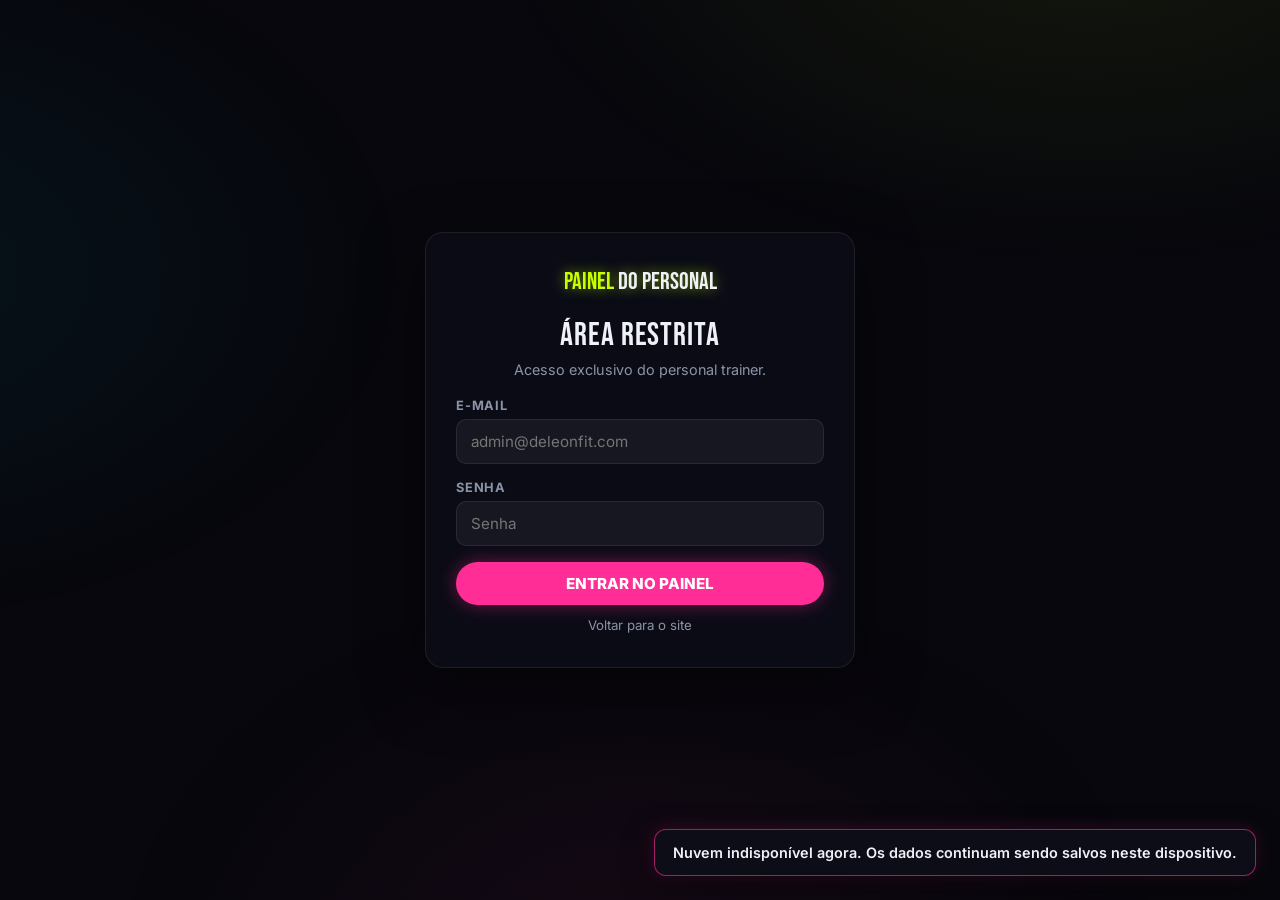
==== admin.html @ 44168862 "Imports Deleon Fit - App do Personal Trainer (PWA)" ====
﻿<!DOCTYPE html>
<html lang="pt-BR">
<head>
  <meta charset="UTF-8">
  <meta name="viewport" content="width=device-width, initial-scale=1.0">
  <meta name="theme-color" content="#07070d">
  <title>Painel do Personal | Admin</title>
  <link rel="icon" type="image/png" href="assets/logo.png">
  <link rel="manifest" href="manifest.json">
  <link rel="stylesheet" href="css/styles.css">
</head>
<body>

  <main class="auth-wrap" id="gate">
    <div class="auth-card">
      <a class="brand" href="./">
        <img class="logo-img" src="assets/logo.png" alt="">
        <span class="logo-text">PAINEL <span>DO PERSONAL</span></span>
      </a>
      <h1>ÁREA RESTRITA</h1>
      <p class="hint-top">Acesso exclusivo do personal trainer.</p>
      <div id="gate-erro" class="msg-error"></div>
      <form id="form-admin">
        <div class="field">
          <label for="admin-email">E-mail</label>
          <input type="email" id="admin-email" placeholder="admin@deleonfit.com" required>
        </div>
        <div class="field">
          <label for="admin-senha">Senha</label>
          <input type="password" id="admin-senha" placeholder="Senha" required>
        </div>
        <button type="submit" class="btn btn-pink" style="width:100%;">ENTRAR NO PAINEL</button>
      </form>
      <a class="link-mini" href="./">Voltar para o site</a>
    </div>
  </main>

  <div id="painel" style="display:none;">
    <header class="topbar">
      <a class="brand" href="#">
        <img class="logo-img" src="assets/logo.png" alt="">
        <span class="logo-text">PAINEL <span>DO PERSONAL</span></span>
      </a>
      <nav>
        <button class="btn btn-outline btn-sm btn-install" type="button">⤓ BAIXAR APP</button>
        <button class="btn btn-outline btn-sm" id="btn-sair-admin">SAIR</button>
      </nav>
    </header>

    <main class="page">
      <div class="page-head">
        <h1>GERENCIAR <em>ALUNOS</em></h1>
      </div>

      <div class="stats-row" id="resumo-stats"></div>

      <div class="admin-tabs">
        <button data-tab="alunos" class="active">ALUNOS</button>
        <button data-tab="treinos">PUBLICAR TREINOS</button>
        <button data-tab="config">CONFIGURAÇÕES</button>
      </div>

      <section id="tab-alunos">
        <div class="table-wrap">
          <table class="tb">
            <thead>
              <tr>
                <th>Aluno</th><th>Status</th><th>Dias/sem.</th><th>Plano</th>
                <th>Treinos no mês</th><th>Sequência</th><th>Ações</th>
              </tr>
            </thead>
            <tbody id="tbody-alunos"></tbody>
          </table>
        </div>

        <div class="panel-grid" style="margin-top:20px;">
          <div class="card" id="card-form-aluno">
            <h3 style="margin-bottom:14px;" id="titulo-form-aluno">NOVO ALUNO</h3>
            <input type="hidden" id="edit-id">
            <div class="row-2">
              <div class="field">
                <label>Nome completo</label>
                <input type="text" id="al-nome" placeholder="Nome do aluno">
              </div>
              <div class="field">
                <label>E-mail (login)</label>
                <input type="email" id="al-email" placeholder="aluno@email.com">
              </div>
            </div>
            <div class="row-2">
              <div class="field">
                <label>Senha inicial</label>
                <input type="text" id="al-senha" placeholder="Ex.: 123456">
              </div>
              <div class="field">
                <label>Treinos por semana (meta)</label>
                <select id="al-dias">
                  <option value="2">2 dias</option>
                  <option value="3" selected>3 dias</option>
                  <option value="4">4 dias</option>
                  <option value="5">5 dias</option>
                  <option value="6">6 dias</option>
                </select>
              </div>
            </div>
            <div style="display:flex;gap:10px;flex-wrap:wrap;">
              <button class="btn btn-neon btn-sm" id="btn-salvar-aluno">SALVAR ALUNO</button>
              <button class="btn btn-outline btn-sm" id="btn-limpar-form" style="display:none;">CANCELAR EDIÇÃO</button>
            </div>
          </div>
          <div class="card pink" style="border-color:rgba(255,45,149,.35);">
            <h3 style="margin-bottom:10px;">ATENÇÃO</h3>
            <p style="color:var(--muted);font-size:.92rem;line-height:1.7;">
              Alunos com status <b style="color:#ffd54d;">PENDENTE</b> já podem entrar no app, mas veem
              "treino em preparação" até você publicar o plano na aba PUBLICAR TREINOS.
              Use <b>BLOQUEAR</b> para suspender o acesso de quem parou de pagar.
            </p>
          </div>
        </div>
      </section>

      <section id="tab-treinos" style="display:none;">
        <div class="card" style="margin-bottom:18px;">
          <div class="row-2" style="align-items:end;">
            <div class="field" style="margin-bottom:0;">
              <label>Aluno selecionado</label>
              <select id="sel-aluno-plano"></select>
            </div>
            <div class="field" style="margin-bottom:0;">
              <label>Copiar plano de outro aluno</label>
              <select id="sel-copiar"><option value="">— selecionar —</option></select>
            </div>
          </div>
        </div>

        <div class="card glow-neon" style="margin-bottom:18px;">
          <div class="row-2">
            <div class="field">
              <label>Título do plano</label>
              <input type="text" id="pl-titulo" placeholder="Ex.: Hipertrofia - Setembro">
            </div>
            <div class="field">
              <label>Objetivo</label>
              <input type="text" id="pl-objetivo" placeholder="Ex.: Ganho de massa muscular">
            </div>
          </div>
        </div>

        <div id="editor-semanas"></div>

        <div style="display:flex;gap:12px;margin-top:6px;flex-wrap:wrap;">
          <button class="btn btn-neon" id="btn-salvar-plano">PUBLICAR PLANO</button>
          <button class="btn btn-pink" id="btn-limpar-plano">LIMPAR PLANO DESTE ALUNO</button>
        </div>
      </section>

      <section id="tab-config" style="display:none;">
        <div class="panel-grid">
          <div class="card cyan" style="border-color:rgba(0,229,255,.3);">
            <h3 style="margin-bottom:14px;">CONFIGURAÇÕES GERAIS</h3>
            <div class="field">
              <label>Número do WhatsApp (com DDI/DDE, só números)</label>
              <input type="text" id="cfg-whats" placeholder="5555997135782">
            </div>
            <div class="field">
              <label>Mensagens motivacionais (uma por linha)</label>
              <textarea id="cfg-frases" rows="6"></textarea>
            </div>
            <button class="btn btn-cyan btn-sm" id="btn-salvar-config">SALVAR CONFIGURAÇÕES</button>
          </div>
          <div class="card">
            <h3 style="margin-bottom:14px;">ACESSO ADMIN</h3>
            <div class="field">
              <label>E-mail atual</label>
              <input type="email" id="cfg-admin-email">
            </div>
            <div class="field">
              <label>Senha atual (para confirmar)</label>
              <input type="password" id="cfg-admin-atual" placeholder="Senha atual">
            </div>
            <div class="field">
              <label>Nova senha (deixe vazio para manter)</label>
              <input type="password" id="cfg-admin-nova" placeholder="Nova senha">
            </div>
            <button class="btn btn-neon btn-sm" id="btn-salvar-admin">ATUALIZAR ACESSO</button>
            <hr style="border:none;border-top:1px dashed var(--line);margin:22px 0;">
            <h3 style="margin-bottom:10px;color:var(--pink);">ZONA DE RISCO</h3>
            <p style="color:var(--muted);font-size:.88rem;margin-bottom:12px;">Restaura alunos, treinos e check-ins de demonstração.</p>
            <button class="btn btn-outline btn-sm" id="btn-reset" style="border-color:var(--pink);color:var(--pink);">RESTAURAR DADOS DEMO</button>
          </div>
        </div>
      </section>
    </main>
  </div>

  <div class="modal-overlay" id="modal-progresso" style="display:none;">
    <div class="modal-box">
      <div class="modal-head">
        <h3 id="mp-nome">PROGRESSO DO ALUNO</h3>
        <button type="button" class="car-btn" id="mp-fechar" aria-label="Fechar">×</button>
      </div>
      <div class="stats-row mp-stats">
        <div class="stat-card neon"><div><div class="label">Sequência atual</div><div class="value"><span id="mp-streak">0</span> <small>dias</small></div></div></div>
        <div class="stat-card cyan"><div><div class="label">Recorde</div><div class="value"><span id="mp-recorde">0</span> <small>dias</small></div></div></div>
        <div class="stat-card pink"><div><div class="label">Total acumulado</div><div class="value"><span id="mp-total">0</span> <small>treinos</small></div></div></div>
      </div>
      <div class="card" style="margin-top:14px;">
        <h3 style="margin-bottom:14px;">TREINOS POR SEMANA (últimas 4)</h3>
        <div id="mp-bars"></div>
      </div>
      <p style="color:var(--muted);font-size:.85rem;margin-top:12px;" id="mp-extra"></p>
      <div id="mp-medidas" style="margin-top:6px;"></div>
    </div>
  </div>

  <script src="js/pwa.js"></script>
  <script src="js/store.js"></script>
  <script src="js/supabase-config.js"></script>
  <script src="js/cloud.js"></script>
  <script src="js/admin.js"></script>
</body>
</html>
---- css/styles.css ----
@import url('https://fonts.googleapis.com/css2?family=Bebas+Neue&family=Inter:wght@400;600;800&display=swap');

:root {
  --bg: #07070d;
  --panel: rgba(13, 13, 23, 0.92);
  --panel-solid: #0d0d17;
  --line: rgba(255, 255, 255, 0.08);
  --text: #eef2f7;
  --muted: #8b93a7;
  --neon: #c8ff00;
  --cyan: #00e5ff;
  --pink: #ff2d95;
  --wa: #25d366;
  --radius: 14px;
}

* { margin: 0; padding: 0; box-sizing: border-box; }

html { scroll-behavior: smooth; }

body {
  font-family: 'Inter', system-ui, sans-serif;
  background: var(--bg);
  color: var(--text);
  min-height: 100vh;
  position: relative;
}

body::before {
  content: '';
  display: none;
}

body::after {
  content: '';
  position: fixed;
  inset: 0;
  z-index: -1;
  background:
    radial-gradient(1000px 600px at 85% -10%, rgba(200, 255, 0, 0.07), transparent 60%),
    radial-gradient(900px 600px at -10% 30%, rgba(0, 229, 255, 0.06), transparent 60%),
    radial-gradient(900px 700px at 50% 110%, rgba(255, 45, 149, 0.06), transparent 60%);
}

h1, h2, h3, .display {
  font-family: 'Bebas Neue', Impact, sans-serif;
  letter-spacing: 0.03em;
  font-weight: 400;
}

a { color: inherit; }

img.logo-img {
  height: 44px;
  max-width: 180px;
  object-fit: contain;
  display: none;
}
img.logo-img.has { display: block; }
img.logo-img.has + .logo-text { display: none; }

.logo-text {
  font-family: 'Bebas Neue', Impact, sans-serif;
  font-size: 1.5rem;
  color: var(--neon);
  text-shadow: 0 0 14px rgba(200, 255, 0, 0.55);
  white-space: nowrap;
}
.logo-text span { color: var(--text); }

.topbar {
  position: sticky;
  top: 0;
  z-index: 50;
  display: flex;
  align-items: center;
  gap: 20px;
  padding: 12px clamp(16px, 4vw, 48px);
  background: rgba(7, 7, 13, 0.85);
  backdrop-filter: blur(12px);
  border-bottom: 1px solid var(--line);
}
.brand { display: flex; align-items: center; gap: 10px; text-decoration: none; }
.topbar nav { display: flex; gap: 18px; margin-left: auto; align-items: center; }
.topbar nav a.nav-link {
  text-decoration: none;
  color: var(--muted);
  font-weight: 600;
  font-size: 0.92rem;
  transition: color 0.2s;
}
.topbar nav a.nav-link:hover { color: var(--neon); }

.container { max-width: 1120px; margin: 0 auto; padding: 0 clamp(16px, 4vw, 32px); }

.btn {
  display: inline-flex;
  align-items: center;
  justify-content: center;
  gap: 8px;
  border: none;
  cursor: pointer;
  font-family: 'Inter', sans-serif;
  font-weight: 800;
  font-size: 0.95rem;
  padding: 12px 22px;
  border-radius: 999px;
  text-decoration: none;
  transition: transform 0.15s, box-shadow 0.2s, background 0.2s;
}
.btn:active { transform: scale(0.97); }
.btn-neon {
  background: var(--neon);
  color: #101300;
  box-shadow: 0 0 18px rgba(200, 255, 0, 0.45);
}
.btn-neon:hover { box-shadow: 0 0 30px rgba(200, 255, 0, 0.75); }
.btn-cyan {
  background: var(--cyan);
  color: #001418;
  box-shadow: 0 0 18px rgba(0, 229, 255, 0.4);
}
.btn-pink {
  background: var(--pink);
  color: #fff;
  box-shadow: 0 0 18px rgba(255, 45, 149, 0.4);
}
.btn-wa {
  background: var(--wa);
  color: #05270f;
  box-shadow: 0 0 18px rgba(37, 211, 102, 0.45);
}
.btn-wa:hover { box-shadow: 0 0 30px rgba(37, 211, 102, 0.7); }
.btn-outline {
  background: transparent;
  color: var(--text);
  border: 1px solid rgba(255, 255, 255, 0.25);
}
.btn-outline:hover { border-color: var(--neon); color: var(--neon); }
.btn-sm { padding: 8px 14px; font-size: 0.82rem; }
.btn-lg { padding: 16px 30px; font-size: 1.05rem; }
.btn[disabled] { opacity: 0.5; cursor: not-allowed; }

.hero-cover {
  position: relative;
  min-height: min(72vh, 620px);
  display: flex;
  align-items: center;
  justify-content: center;
  overflow: hidden;
  border-bottom: 1px solid rgba(200, 255, 0, 0.18);
}
.hero-cover::before {
  content: none;
}
.hero-cover::after {
  content: '';
  position: absolute;
  inset: 0;
  z-index: 1;
  background:
    linear-gradient(180deg, rgba(7, 7, 13, 0.6) 0%, rgba(7, 7, 13, 0.3) 45%, #07070d 97%),
    radial-gradient(120% 90% at 70% 20%, transparent 30%, rgba(7, 7, 13, 0.55) 100%);
}
.hero-cover > * { position: relative; z-index: 2; }

.hero {
  padding: clamp(40px, 7vw, 80px) 0;
  text-align: center;
}
.hero .tag {
  display: inline-block;
  font-size: 0.78rem;
  font-weight: 800;
  letter-spacing: 0.22em;
  color: var(--cyan);
  border: 1px solid rgba(0, 229, 255, 0.4);
  padding: 6px 14px;
  border-radius: 999px;
  margin-bottom: 18px;
  text-transform: uppercase;
}
.hero h1 {
  font-size: clamp(3rem, 9vw, 6.2rem);
  line-height: 0.95;
  text-transform: uppercase;
}
.hero h1 .hl {
  color: var(--neon);
  text-shadow: 0 0 24px rgba(200, 255, 0, 0.55);
}
.hero h1 .hl2 {
  color: var(--pink);
  text-shadow: 0 0 24px rgba(255, 45, 149, 0.55);
}
.hero p.sub {
  max-width: 640px;
  margin: 18px auto 30px;
  color: var(--muted);
  font-size: 1.05rem;
  line-height: 1.6;
}
.hero .cta-row { display: flex; gap: 14px; justify-content: center; flex-wrap: wrap; }
.hero-stats {
  display: flex;
  gap: clamp(16px, 5vw, 56px);
  justify-content: center;
  margin-top: 48px;
  flex-wrap: wrap;
}
.hero-stats .stat b {
  display: block;
  font-family: 'Bebas Neue', sans-serif;
  font-size: 2.2rem;
  color: var(--neon);
  text-shadow: 0 0 14px rgba(200, 255, 0, 0.4);
}
.hero-stats .stat span { color: var(--muted); font-size: 0.85rem; }

section.block { padding: clamp(40px, 7vw, 80px) 0; }
.section-head { text-align: center; margin-bottom: 40px; }
.section-head h2 { font-size: clamp(2rem, 5vw, 3rem); text-transform: uppercase; }
.section-head h2 em { font-style: normal; color: var(--neon); }
.section-head p { color: var(--muted); margin-top: 8px; }

.grid { display: grid; gap: 18px; }
.grid-3 { grid-template-columns: repeat(auto-fit, minmax(250px, 1fr)); }
.grid-4 { grid-template-columns: repeat(auto-fit, minmax(210px, 1fr)); }
.grid-2 { grid-template-columns: repeat(auto-fit, minmax(320px, 1fr)); }

.card {
  background: var(--panel);
  border: 1px solid var(--line);
  border-radius: var(--radius);
  padding: 24px;
  backdrop-filter: blur(8px);
}
.card.glow-neon { border-color: rgba(200, 255, 0, 0.35); box-shadow: 0 0 24px rgba(200, 255, 0, 0.08); }
.card h3 { font-size: 1.5rem; margin-bottom: 8px; }
.card .icon {
  width: 46px;
  height: 46px;
  border-radius: 12px;
  display: flex;
  align-items: center;
  justify-content: center;
  font-size: 1.3rem;
  margin-bottom: 14px;
  background: rgba(200, 255, 0, 0.1);
  border: 1px solid rgba(200, 255, 0, 0.3);
}
.card.cyan .icon { background: rgba(0, 229, 255, 0.08); border-color: rgba(0, 229, 255, 0.3); }
.card.pink .icon { background: rgba(255, 45, 149, 0.08); border-color: rgba(255, 45, 149, 0.3); }
.card p { color: var(--muted); font-size: 0.94rem; line-height: 1.6; }

.steps { counter-reset: step; }
.step { position: relative; padding-left: 64px; margin-bottom: 26px; }
.step::before {
  counter-increment: step;
  content: '0' counter(step);
  position: absolute;
  left: 0;
  top: -4px;
  font-family: 'Bebas Neue', sans-serif;
  font-size: 2.6rem;
  color: var(--neon);
  text-shadow: 0 0 16px rgba(200, 255, 0, 0.4);
}
.step h3 { font-size: 1.3rem; margin-bottom: 4px; }
.step p { color: var(--muted); font-size: 0.94rem; line-height: 1.55; }

.quote {
  background: var(--panel);
  border: 1px solid var(--line);
  border-radius: var(--radius);
  padding: 24px;
  font-size: 0.95rem;
  line-height: 1.65;
  color: #cfd6e4;
}
.quote .who { margin-top: 14px; font-weight: 800; color: var(--neon); font-size: 0.88rem; }

.price-card { text-align: center; }
.price-card .price {
  font-family: 'Bebas Neue', sans-serif;
  font-size: 2.8rem;
  color: var(--cyan);
  text-shadow: 0 0 16px rgba(0, 229, 255, 0.4);
  margin: 10px 0;
}
.price-card ul { list-style: none; margin: 14px 0 20px; color: var(--muted); font-size: 0.92rem; }
.price-card ul li { padding: 6px 0; border-bottom: 1px dashed var(--line); }
.price-card.destaque { border-color: rgba(200, 255, 0, 0.5); box-shadow: 0 0 34px rgba(200, 255, 0, 0.12); }

.cta-final {
  text-align: center;
  background: linear-gradient(135deg, rgba(200, 255, 0, 0.09), rgba(0, 229, 255, 0.07));
  border: 1px solid rgba(200, 255, 0, 0.3);
  border-radius: 20px;
  padding: clamp(36px, 6vw, 64px);
}
.cta-final h2 { font-size: clamp(2rem, 5vw, 3rem); text-transform: uppercase; }
.cta-final p { color: var(--muted); margin: 12px auto 26px; max-width: 520px; }

footer.site {
  border-top: 1px solid var(--line);
  margin-top: 60px;
  padding: 34px 0;
  color: var(--muted);
  font-size: 0.88rem;
}
footer.site .row {
  display: flex;
  flex-wrap: wrap;
  gap: 16px;
  align-items: center;
  justify-content: space-between;
}
footer.site a { color: var(--muted); text-decoration: none; }
footer.site a:hover { color: var(--neon); }

.auth-wrap {
  min-height: 100vh;
  display: flex;
  align-items: center;
  justify-content: center;
  padding: 30px 16px;
}
.auth-card {
  width: 100%;
  max-width: 430px;
  background: var(--panel);
  border: 1px solid var(--line);
  border-radius: 18px;
  padding: 34px 30px;
  backdrop-filter: blur(10px);
  box-shadow: 0 20px 60px rgba(0, 0, 0, 0.55);
}
.auth-card .brand { justify-content: center; margin-bottom: 20px; }
.auth-card h1 { font-size: 2rem; text-align: center; text-transform: uppercase; }
.auth-card .hint-top { text-align: center; color: var(--muted); font-size: 0.9rem; margin: 6px 0 20px; }

.tabs {
  display: flex;
  background: rgba(255, 255, 255, 0.04);
  border-radius: 999px;
  padding: 4px;
  margin-bottom: 22px;
}
.tabs button {
  flex: 1;
  border: none;
  background: transparent;
  color: var(--muted);
  font-weight: 700;
  font-size: 0.9rem;
  padding: 10px;
  border-radius: 999px;
  cursor: pointer;
}
.tabs button.active { background: var(--neon); color: #101300; }

.field { margin-bottom: 16px; }
.field label { display: block; font-size: 0.8rem; font-weight: 700; color: var(--muted); margin-bottom: 6px; text-transform: uppercase; letter-spacing: 0.06em; }
.field input, .field select, .field textarea {
  width: 100%;
  background: rgba(255, 255, 255, 0.05);
  border: 1px solid var(--line);
  color: var(--text);
  border-radius: 10px;
  padding: 12px 14px;
  font-family: inherit;
  font-size: 0.95rem;
  outline: none;
  transition: border-color 0.2s, box-shadow 0.2s;
}
.field input:focus, .field select:focus, .field textarea:focus {
  border-color: var(--neon);
  box-shadow: 0 0 0 3px rgba(200, 255, 0, 0.15);
}
.field select option { background: var(--panel-solid); }
.field textarea { resize: vertical; min-height: 90px; }
.row-2 { display: grid; grid-template-columns: 1fr 1fr; gap: 12px; }

.msg-error {
  background: rgba(255, 45, 149, 0.1);
  border: 1px solid rgba(255, 45, 149, 0.4);
  color: #ffb3d9;
  border-radius: 10px;
  padding: 10px 14px;
  font-size: 0.88rem;
  margin-bottom: 14px;
  display: none;
}
.msg-ok {
  background: rgba(200, 255, 0, 0.08);
  border: 1px solid rgba(200, 255, 0, 0.35);
  color: var(--neon);
  border-radius: 10px;
  padding: 10px 14px;
  font-size: 0.88rem;
  margin-bottom: 14px;
  display: none;
}
.visible { display: block !important; }

.code-box {
  display: none;
  text-align: center;
  border: 1px dashed rgba(0, 229, 255, 0.5);
  background: rgba(0, 229, 255, 0.06);
  border-radius: 10px;
  padding: 12px;
  margin-bottom: 16px;
  font-size: 0.85rem;
  color: var(--muted);
}
.code-box b { color: var(--cyan); font-size: 1.4rem; letter-spacing: 0.35em; display: block; margin-top: 6px; }

.demo-creds {
  margin-top: 18px;
  text-align: center;
  font-size: 0.78rem;
  color: var(--muted);
  border-top: 1px dashed var(--line);
  padding-top: 14px;
  line-height: 1.7;
}
.demo-creds code { color: var(--cyan); }

.link-mini { display: block; text-align: center; margin-top: 12px; font-size: 0.83rem; color: var(--muted); text-decoration: none; }
.link-mini:hover { color: var(--neon); }

.page { padding: 26px clamp(14px, 3.5vw, 40px) 60px; max-width: 1180px; margin: 0 auto; }
.page-head { display: flex; align-items: center; gap: 14px; flex-wrap: wrap; margin-bottom: 22px; }
.page-head h1 { font-size: clamp(1.8rem, 4vw, 2.6rem); text-transform: uppercase; }
.page-head h1 em { font-style: normal; color: var(--neon); }
.page-head .spacer { flex: 1; }

.banner-msg {
  border-radius: var(--radius);
  padding: 18px 22px;
  margin-bottom: 22px;
  font-weight: 700;
  display: flex;
  align-items: center;
  gap: 12px;
  animation: fadeUp 0.4s ease;
}
.banner-msg.warn {
  background: linear-gradient(90deg, rgba(255, 45, 149, 0.14), rgba(255, 45, 149, 0.04));
  border: 1px solid rgba(255, 45, 149, 0.45);
  color: #ffc4e2;
}
.banner-msg.good {
  background: linear-gradient(90deg, rgba(200, 255, 0, 0.13), rgba(200, 255, 0, 0.03));
  border: 1px solid rgba(200, 255, 0, 0.45);
  color: var(--neon);
}
.banner-msg.info {
  background: linear-gradient(90deg, rgba(0, 229, 255, 0.1), rgba(0, 229, 255, 0.02));
  border: 1px solid rgba(0, 229, 255, 0.4);
  color: #9beefb;
}
@keyframes fadeUp { from { opacity: 0; transform: translateY(8px); } to { opacity: 1; transform: none; } }

.stats-row { display: grid; grid-template-columns: repeat(auto-fit, minmax(190px, 1fr)); gap: 16px; margin-bottom: 22px; }
.stat-card {
  background: var(--panel);
  border: 1px solid var(--line);
  border-radius: var(--radius);
  padding: 18px 20px;
  display: flex;
  align-items: center;
  gap: 16px;
}
.stat-card .label { font-size: 0.75rem; text-transform: uppercase; letter-spacing: 0.1em; color: var(--muted); font-weight: 700; }
.stat-card .value { font-family: 'Bebas Neue', sans-serif; font-size: 1.9rem; color: var(--text); line-height: 1; margin-top: 4px; }
.stat-card .value small { font-size: 1rem; color: var(--muted); }
.stat-card.neon .value { color: var(--neon); text-shadow: 0 0 12px rgba(200, 255, 0, 0.35); }
.stat-card.cyan .value { color: var(--cyan); text-shadow: 0 0 12px rgba(0, 229, 255, 0.35); }
.stat-card.pink .value { color: var(--pink); text-shadow: 0 0 12px rgba(255, 45, 149, 0.35); }

.ring {
  --pct: 0;
  width: 74px;
  height: 74px;
  border-radius: 50%;
  flex-shrink: 0;
  display: flex;
  align-items: center;
  justify-content: center;
  background: conic-gradient(var(--neon) calc(var(--pct) * 1%), rgba(255, 255, 255, 0.08) 0);
  box-shadow: 0 0 18px rgba(200, 255, 0, 0.25);
}
.ring::before {
  content: attr(data-text);
  width: 58px;
  height: 58px;
  border-radius: 50%;
  background: var(--panel-solid);
  display: flex;
  align-items: center;
  justify-content: center;
  font-weight: 800;
  font-size: 0.95rem;
  color: var(--neon);
}

.progress-line { height: 10px; border-radius: 999px; background: rgba(255, 255, 255, 0.08); overflow: hidden; }
.progress-line i {
  display: block;
  height: 100%;
  border-radius: 999px;
  background: linear-gradient(90deg, var(--neon), var(--cyan));
  box-shadow: 0 0 12px rgba(200, 255, 0, 0.5);
  transition: width 0.6s ease;
}

.today-card {
  background: var(--panel);
  border: 1px solid rgba(0, 229, 255, 0.35);
  box-shadow: 0 0 30px rgba(0, 229, 255, 0.08);
  border-radius: var(--radius);
  padding: 26px;
  margin-bottom: 22px;
  display: grid;
  grid-template-columns: 1fr auto;
  gap: 20px;
  align-items: center;
}
.today-card .date { color: var(--cyan); font-weight: 700; font-size: 0.85rem; text-transform: uppercase; letter-spacing: 0.12em; }
.today-card h2 { font-size: clamp(1.6rem, 4vw, 2.4rem); text-transform: uppercase; margin: 6px 0 4px; }
.today-card h2 span { color: var(--cyan); }
.today-card .focus-sub { color: var(--muted); font-size: 0.94rem; }
.today-card.done-state { border-color: rgba(200, 255, 0, 0.55); box-shadow: 0 0 34px rgba(200, 255, 0, 0.14); }
.checkin-btn {
  font-family: 'Bebas Neue', sans-serif;
  font-size: 1.5rem;
  letter-spacing: 0.05em;
  padding: 18px 34px;
  border-radius: 16px;
  border: none;
  cursor: pointer;
  background: linear-gradient(135deg, var(--neon), #86d900);
  color: #101300;
  box-shadow: 0 0 26px rgba(200, 255, 0, 0.5);
  transition: transform 0.15s, box-shadow 0.2s;
}
.checkin-btn:hover { transform: translateY(-2px); box-shadow: 0 0 40px rgba(200, 255, 0, 0.75); }
.checkin-btn:disabled { background: rgba(200, 255, 0, 0.15); color: var(--neon); box-shadow: none; cursor: default; }
.undo-link { display: block; text-align: center; margin-top: 8px; font-size: 0.78rem; color: var(--muted); background: none; border: none; cursor: pointer; }
.undo-link:hover { color: var(--pink); }

.panel-grid { display: grid; grid-template-columns: 1.2fr 1fr; gap: 18px; }
@media (max-width: 860px) { .panel-grid { grid-template-columns: 1fr; } }

.cal {
  display: grid;
  grid-template-columns: repeat(7, 1fr);
  gap: 6px;
}
.cal .dow { text-align: center; font-size: 0.68rem; font-weight: 800; color: var(--muted); text-transform: uppercase; padding-bottom: 4px; }
.cal .day {
  aspect-ratio: 1;
  border-radius: 9px;
  display: flex;
  align-items: center;
  justify-content: center;
  font-size: 0.8rem;
  font-weight: 700;
  color: var(--muted);
  background: rgba(255, 255, 255, 0.04);
  border: 1px solid transparent;
}
.cal .day.future { opacity: 0.3; }
.cal .day.done {
  background: rgba(200, 255, 0, 0.16);
  border-color: rgba(200, 255, 0, 0.6);
  color: var(--neon);
  box-shadow: 0 0 10px rgba(200, 255, 0, 0.25);
}
.cal .day.today { border-color: var(--cyan); color: var(--cyan); box-shadow: 0 0 10px rgba(0, 229, 255, 0.35); }
.cal .day.missed { color: #b3556e; }

.week-tabs { display: flex; gap: 8px; flex-wrap: wrap; margin-bottom: 16px; }
.week-tabs button {
  border: 1px solid var(--line);
  background: rgba(255, 255, 255, 0.04);
  color: var(--muted);
  padding: 9px 18px;
  border-radius: 999px;
  font-weight: 800;
  font-size: 0.85rem;
  cursor: pointer;
}
.week-tabs button.active { background: var(--neon); color: #101300; border-color: var(--neon); box-shadow: 0 0 16px rgba(200, 255, 0, 0.35); }

.day-card {
  background: var(--panel);
  border: 1px solid var(--line);
  border-radius: var(--radius);
  padding: 20px;
}
.day-card.suggested { border-color: rgba(0, 229, 255, 0.55); box-shadow: 0 0 22px rgba(0, 229, 255, 0.12); }
.day-card .badge-dia {
  display: inline-block;
  font-size: 0.72rem;
  font-weight: 800;
  text-transform: uppercase;
  letter-spacing: 0.1em;
  color: var(--pink);
  border: 1px solid rgba(255, 45, 149, 0.4);
  padding: 3px 10px;
  border-radius: 999px;
  margin-bottom: 10px;
}
.day-card.suggested .badge-dia { color: var(--cyan); border-color: rgba(0, 229, 255, 0.5); }
.day-card h4 { font-size: 1.25rem; margin-bottom: 10px; }
.day-card ul { list-style: none; }
.day-card ul li {
  padding: 7px 0 7px 18px;
  position: relative;
  color: #cfd6e4;
  font-size: 0.92rem;
  border-bottom: 1px dashed var(--line);
}
.day-card ul li:last-child { border-bottom: none; }
.day-card ul li::before {
  content: '';
  position: absolute;
  left: 0;
  top: 13px;
  width: 7px;
  height: 7px;
  border-radius: 50%;
  background: var(--neon);
  box-shadow: 0 0 8px rgba(200, 255, 0, 0.6);
}

.admin-tabs { display: flex; gap: 8px; flex-wrap: wrap; margin-bottom: 22px; }
.admin-tabs button {
  border: 1px solid var(--line);
  background: rgba(255, 255, 255, 0.04);
  color: var(--muted);
  padding: 10px 22px;
  border-radius: 999px;
  font-weight: 800;
  font-size: 0.9rem;
  cursor: pointer;
}
.admin-tabs button.active { background: var(--pink); color: #fff; border-color: var(--pink); box-shadow: 0 0 18px rgba(255, 45, 149, 0.4); }

.table-wrap { overflow-x: auto; border-radius: var(--radius); border: 1px solid var(--line); background: var(--panel); }
table.tb { width: 100%; border-collapse: collapse; min-width: 760px; }
table.tb th {
  text-align: left;
  font-size: 0.72rem;
  text-transform: uppercase;
  letter-spacing: 0.1em;
  color: var(--muted);
  padding: 14px 16px;
  border-bottom: 1px solid var(--line);
}
table.tb td { padding: 13px 16px; border-bottom: 1px solid rgba(255, 255, 255, 0.05); font-size: 0.9rem; }
table.tb tr:last-child td { border-bottom: none; }
.badge-status {
  font-size: 0.72rem;
  font-weight: 800;
  text-transform: uppercase;
  padding: 4px 10px;
  border-radius: 999px;
}
.badge-status.ativo { background: rgba(200, 255, 0, 0.12); color: var(--neon); border: 1px solid rgba(200, 255, 0, 0.4); }
.badge-status.pendente { background: rgba(255, 193, 7, 0.1); color: #ffd54d; border: 1px solid rgba(255, 193, 7, 0.4); }
.badge-status.bloqueado { background: rgba(255, 45, 149, 0.1); color: #ff8ac2; border: 1px solid rgba(255, 45, 149, 0.4); }
.mini-actions { display: flex; gap: 6px; flex-wrap: wrap; }
.mini-btn {
  border: 1px solid var(--line);
  background: rgba(255, 255, 255, 0.05);
  color: var(--text);
  border-radius: 8px;
  padding: 6px 11px;
  font-size: 0.76rem;
  font-weight: 700;
  cursor: pointer;
}
.mini-btn:hover { border-color: var(--neon); color: var(--neon); }
.mini-btn.danger:hover { border-color: var(--pink); color: var(--pink); }

.week-editor {
  border: 1px solid var(--line);
  border-radius: var(--radius);
  padding: 18px;
  margin-bottom: 16px;
  background: rgba(255, 255, 255, 0.02);
}
.week-editor > h3 { color: var(--cyan); font-size: 1.4rem; margin-bottom: 12px; }
.day-editor {
  display: grid;
  grid-template-columns: 150px 1fr 2fr;
  gap: 10px;
  align-items: start;
  margin-bottom: 10px;
}
@media (max-width: 760px) { .day-editor { grid-template-columns: 1fr; } }

.add-dia-btn {
  width: 100%;
  margin-top: 4px;
  padding: 10px;
  background: transparent;
  border: 1px dashed rgba(0, 255, 136, 0.45);
  border-radius: var(--radius);
  color: var(--neon);
  font-weight: 700;
  font-size: 0.85rem;
  letter-spacing: 1px;
  cursor: pointer;
  transition: background 0.2s, border-color 0.2s;
}
.add-dia-btn:hover { background: rgba(0, 255, 136, 0.08); border-color: var(--neon); }

.toast-zone { position: fixed; bottom: 24px; right: 24px; z-index: 100; display: flex; flex-direction: column; gap: 10px; }
.toast {
  background: var(--panel-solid);
  border: 1px solid rgba(200, 255, 0, 0.5);
  color: var(--text);
  border-radius: 12px;
  padding: 14px 18px;
  font-size: 0.9rem;
  font-weight: 600;
  box-shadow: 0 10px 30px rgba(0, 0, 0, 0.5), 0 0 18px rgba(200, 255, 0, 0.15);
  animation: toastIn 0.3s ease;
}
.toast.pink { border-color: rgba(255, 45, 149, 0.6); box-shadow: 0 10px 30px rgba(0, 0, 0, 0.5), 0 0 18px rgba(255, 45, 149, 0.2); }
@keyframes toastIn { from { opacity: 0; transform: translateX(20px); } to { opacity: 1; transform: none; } }

.empty-state { text-align: center; padding: 50px 20px; color: var(--muted); }
.empty-state h3 { color: var(--text); font-size: 1.8rem; margin-bottom: 8px; }
.empty-state .btn { margin-top: 20px; }

.wa-float {
  position: fixed;
  bottom: 24px;
  left: 24px;
  z-index: 90;
  width: 58px;
  height: 58px;
  border-radius: 50%;
  background: var(--wa);
  display: flex;
  align-items: center;
  justify-content: center;
  box-shadow: 0 0 24px rgba(37, 211, 102, 0.55);
  transition: transform 0.2s;
  text-decoration: none;
}
.wa-float:hover { transform: scale(1.1); }
.wa-float svg { width: 30px; height: 30px; fill: #05270f; }

@media (max-width: 720px) {
  .topbar nav a.nav-link { display: none; }
  .today-card { grid-template-columns: 1fr; }
  .checkin-btn { width: 100%; }
}

.about-grid {
  display: grid;
  grid-template-columns: 340px 1fr;
  gap: 30px;
  align-items: center;
}
@media (max-width: 820px) { .about-grid { grid-template-columns: 1fr; } }
.about-photo {
  border-radius: 20px;
  overflow: hidden;
  border: 1px solid rgba(200, 255, 0, 0.35);
  box-shadow: 0 0 40px rgba(200, 255, 0, 0.14);
}
.about-photo img { width: 100%; display: block; aspect-ratio: 1; object-fit: cover; }
.about-txt h3 { font-size: clamp(1.8rem, 4vw, 2.6rem); text-transform: uppercase; margin-bottom: 12px; }
.about-txt h3 em { font-style: normal; color: var(--neon); }
.about-txt p { color: var(--muted); line-height: 1.7; margin-bottom: 12px; }
.about-txt .chips { display: flex; gap: 10px; flex-wrap: wrap; margin-top: 16px; }
.about-txt .chip {
  font-size: 0.78rem;
  font-weight: 700;
  color: var(--cyan);
  border: 1px solid rgba(0, 229, 255, 0.35);
  border-radius: 999px;
  padding: 5px 13px;
}

.gallery-strip {
  display: grid;
  grid-template-columns: repeat(auto-fit, minmax(170px, 1fr));
  gap: 14px;
  margin-top: 28px;
  align-items: start;
}
.gallery-strip img {
  width: 100%;
  aspect-ratio: 3 / 4;
  object-fit: cover;
  border-radius: 14px;
  border: 1px solid var(--line);
  transition: transform 0.25s, box-shadow 0.25s;
}
.gallery-strip img:hover {
  transform: translateY(-5px);
  box-shadow: 0 14px 34px rgba(0, 229, 255, 0.18);
}
.gallery-strip img.inteira {
  object-fit: contain;
  background: linear-gradient(180deg, #101019, #0a0a12);
}

.quick-actions { display: flex; gap: 10px; flex-wrap: wrap; margin-bottom: 24px; }

.mini-title { color: var(--text); font-size: 0.85rem; letter-spacing: 3px; margin-bottom: 14px; font-weight: 700; }

.como-strip { display: grid; grid-template-columns: repeat(4, 1fr); gap: 12px; }
.como-step { display: flex; align-items: center; gap: 10px; background: rgba(255,255,255,.03); border: 1px solid var(--line); border-radius: var(--radius); padding: 12px 14px; color: var(--muted); font-size: 0.82rem; line-height: 1.45; }
.como-step b { flex: 0 0 auto; width: 30px; height: 30px; display: grid; place-items: center; border-radius: 50%; background: rgba(0,255,136,.12); color: var(--neon); font-size: 0.95rem; }
@media (max-width: 900px) { .como-strip { grid-template-columns: repeat(2, 1fr); } }
@media (max-width: 520px) { .como-strip { grid-template-columns: 1fr; } }

.desempenho-grid { display: grid; grid-template-columns: 2fr 1fr; gap: 16px; }
.dp-minis { display: flex; flex-direction: column; gap: 14px; justify-content: center; }
.dp-mini .value { font-size: 1.7rem; }
.bar-row { display: grid; grid-template-columns: 110px 1fr 52px; gap: 10px; align-items: center; margin-bottom: 12px; }
.bar-label { color: var(--muted); font-size: 0.78rem; }
.bar-track { height: 12px; background: rgba(255,255,255,.06); border-radius: 99px; overflow: hidden; }
.bar-fill { display: block; height: 100%; border-radius: 99px; transition: width .6s ease; }
.bar-val { font-size: 0.8rem; text-align: right; }
@media (max-width: 800px) { .desempenho-grid { grid-template-columns: 1fr; } }

.motiv-grid { display: grid; grid-template-columns: repeat(3, 1fr); gap: 14px; }
.motiv-card p { font-weight: 700; line-height: 1.55; margin-bottom: 10px; font-size: 0.98rem; }
.motiv-card span { color: var(--muted); font-size: 0.82rem; }
.motiv-card.neon p { color: var(--neon); } .motiv-card.cyan p { color: var(--cyan); } .motiv-card.pink p { color: var(--pink); }
@media (max-width: 800px) { .motiv-grid { grid-template-columns: 1fr; } }

.carousel-section .page-head { align-items: center; }
.car-nav { display: flex; gap: 8px; }
.car-btn { width: 40px; height: 40px; border-radius: 50%; border: 1px solid var(--line); background: var(--panel-solid); color: var(--neon); font-size: 1.4rem; cursor: pointer; transition: border-color .2s, transform .15s; }
.car-btn:hover { border-color: var(--neon); transform: scale(1.06); }
.carousel { display: flex; gap: 14px; overflow-x: auto; scroll-snap-type: x mandatory; padding-bottom: 10px; scrollbar-width: thin; scrollbar-color: rgba(0,255,136,.35) transparent; }
.carousel::-webkit-scrollbar { height: 6px; }
.carousel::-webkit-scrollbar-thumb { background: rgba(0,255,136,.35); border-radius: 99px; }
.carousel img { flex: 0 0 auto; height: min(360px, 50vw); width: auto; max-width: 86vw; object-fit: cover; border-radius: var(--radius); border: 1px solid var(--line); scroll-snap-align: start; }

html { scroll-behavior: smooth; }

.modal-overlay { position: fixed; inset: 0; background: rgba(4, 5, 12, 0.82); backdrop-filter: blur(4px); z-index: 90; display: flex; align-items: center; justify-content: center; padding: 20px; }
.modal-box { width: min(640px, 100%); max-height: 88vh; overflow-y: auto; background: var(--panel-solid, #10121c); border: 1px solid var(--line); border-radius: var(--radius); padding: 22px; }
.modal-head { display: flex; align-items: center; justify-content: space-between; gap: 12px; margin-bottom: 16px; }
.modal-head h3 { color: var(--neon); font-size: 1.1rem; letter-spacing: 1px; }
.mp-stats { margin-bottom: 0; }

.rest-card { margin-top: 22px; border-color: rgba(34, 211, 238, 0.28); }
.rest-top { display: flex; justify-content: space-between; align-items: baseline; gap: 10px; flex-wrap: wrap; margin-bottom: 14px; }
.rest-presets { display: flex; gap: 8px; flex-wrap: wrap; margin-bottom: 16px; }
.rest-preset { padding: 8px 16px; border-radius: 99px; border: 1px solid var(--line); background: transparent; color: var(--muted); font-weight: 700; cursor: pointer; font-size: 0.88rem; transition: all 0.2s; }
.rest-preset:hover { border-color: var(--cyan); }
.rest-preset.active { border-color: var(--cyan); color: var(--cyan); background: rgba(34, 211, 238, 0.1); box-shadow: 0 0 12px rgba(34, 211, 238, 0.15); }
.rest-main { display: flex; align-items: center; justify-content: space-between; gap: 14px; flex-wrap: wrap; margin-bottom: 12px; }
.rest-display { font-size: clamp(2.6rem, 9vw, 3.8rem); font-weight: 800; font-variant-numeric: tabular-nums; color: var(--text); line-height: 1; }
.rest-display.running { color: var(--cyan); text-shadow: 0 0 20px rgba(34, 211, 238, 0.5); }

.rest-card.rest-mini { position: fixed; right: 14px; bottom: 16px; z-index: 80; width: auto; max-width: 220px; padding: 10px 16px; box-shadow: 0 10px 34px rgba(0, 0, 0, 0.55); cursor: pointer; animation: restPop 0.25s ease; }
.rest-card.rest-mini .rest-top, .rest-card.rest-mini .rest-presets, .rest-card.rest-mini .progress-line { display: none; }
.rest-card.rest-mini .rest-main { margin: 0; flex-direction: column; align-items: center; gap: 4px; }
.rest-card.rest-mini .rest-display { font-size: 1.7rem; color: var(--cyan); }
.rest-card.rest-mini #rest-start { pointer-events: none; padding: 2px 8px; font-size: 0.62rem; letter-spacing: 1px; }
.rest-card.rest-mini .undo-link { display: none; }
@keyframes restPop { from { transform: translateY(20px); opacity: 0; } to { transform: translateY(0); opacity: 1; } }

/* ===== Carrossel de treinos da semana (painel do aluno) ===== */
.treinos-head {
  display: flex;
  align-items: center;
  justify-content: space-between;
  gap: 10px;
  margin-bottom: 12px;
}
.treinos-carousel {
  display: flex;
  gap: 14px;
  overflow-x: auto;
  scroll-snap-type: x mandatory;
  padding: 4px 2px 14px;
  scrollbar-width: thin;
  scrollbar-color: rgba(200, 255, 0, 0.35) transparent;
}
.treinos-carousel::-webkit-scrollbar { height: 6px; }
.treinos-carousel::-webkit-scrollbar-thumb { background: rgba(200, 255, 0, 0.35); border-radius: 99px; }
.treinos-carousel .day-card {
  flex: 0 0 auto;
  width: min(340px, 85vw);
  scroll-snap-align: start;
  scroll-snap-margin-left: 16px;
}
.treinos-carousel .dc-badges {
  display: flex;
  gap: 8px;
  flex-wrap: wrap;
  align-items: center;
  margin-bottom: 10px;
}
.badge-semana {
  display: inline-block;
  font-size: 0.7rem;
  font-weight: 800;
  text-transform: uppercase;
  letter-spacing: 0.08em;
  color: var(--cyan);
  border: 1px solid rgba(0, 229, 255, 0.45);
  background: rgba(0, 229, 255, 0.07);
  padding: 3px 10px;
  border-radius: 999px;
}
.badge-hoje {
  display: inline-block;
  font-size: 0.66rem;
  font-weight: 800;
  letter-spacing: 0.12em;
  color: var(--neon);
  background: rgba(200, 255, 0, 0.12);
  border: 1px solid rgba(200, 255, 0, 0.5);
  padding: 3px 10px;
  border-radius: 999px;
  margin-bottom: 10px;
  animation: fadeUp 0.4s ease;
}
.dc-progressao { color: var(--cyan); font-size: 0.8rem; margin-bottom: 8px; }
.car-dots {
  display: flex;
  justify-content: center;
  gap: 7px;
  margin-top: 4px;
}
.car-dots button {
  width: 9px;
  height: 9px;
  border-radius: 999px;
  border: none;
  background: rgba(255, 255, 255, 0.18);
  cursor: pointer;
  transition: width 0.25s, background 0.25s;
  padding: 0;
}
.car-dots button.active {
  width: 24px;
  background: var(--neon);
  box-shadow: 0 0 10px rgba(200, 255, 0, 0.5);
}

/* ===== Desempenho: minis em linha ===== */
.desempenho-grid { grid-template-columns: 1fr; }
.dp-minis {
  display: grid !important;
  grid-template-columns: repeat(auto-fit, minmax(170px, 1fr));
  gap: 14px;
  flex-direction: unset;
}
.dp-mini {
  background: rgba(255, 255, 255, 0.03);
  border: 1px solid var(--line);
  border-radius: var(--radius);
  padding: 16px 18px;
}
.dp-mini .label {
  font-size: 0.72rem;
  text-transform: uppercase;
  letter-spacing: 0.1em;
  color: var(--muted);
  font-weight: 700;
  margin-bottom: 6px;
}

/* ===== Medidas e peso ===== */
.medidas-card .medida-grid {
  display: grid;
  grid-template-columns: repeat(auto-fill, minmax(150px, 1fr));
  gap: 10px 12px;
  margin-bottom: 14px;
}
.medidas-card .field { margin-bottom: 0; }
.md-resumo {
  display: flex;
  align-items: center;
  gap: 12px 20px;
  flex-wrap: wrap;
  color: var(--muted);
  font-size: 0.86rem;
  background: rgba(0, 229, 255, 0.05);
  border: 1px dashed rgba(0, 229, 255, 0.3);
  border-radius: 12px;
  padding: 12px 16px;
  margin-bottom: 14px;
}
.md-resumo b { color: var(--text); }
.delta {
  display: inline-flex;
  align-items: center;
  font-style: normal;
  font-size: 0.72rem;
  font-weight: 800;
  padding: 2px 8px;
  border-radius: 999px;
  margin-left: 6px;
}
.delta.bom { color: var(--neon); background: rgba(200, 255, 0, 0.12); border: 1px solid rgba(200, 255, 0, 0.35); }
.delta.ruim { color: #ff8ac2; background: rgba(255, 45, 149, 0.1); border: 1px solid rgba(255, 45, 149, 0.35); }
.md-row {
  border: 1px solid var(--line);
  border-radius: var(--radius);
  background: rgba(255, 255, 255, 0.02);
  padding: 12px 14px;
  margin-bottom: 10px;
}
.md-head {
  display: flex;
  align-items: center;
  justify-content: space-between;
  gap: 10px;
  margin-bottom: 8px;
}
.md-head b { color: var(--cyan); font-size: 0.92rem; }
.md-row .md-del { margin-top: 0; }
.md-chips { display: flex; gap: 8px; flex-wrap: wrap; }
.md-chip {
  display: inline-flex;
  align-items: baseline;
  gap: 5px;
  background: rgba(255, 255, 255, 0.04);
  border: 1px solid var(--line);
  border-radius: 999px;
  padding: 4px 11px;
  font-size: 0.78rem;
}
.md-chip small:first-child { color: var(--muted); }
.md-chip b small { color: var(--muted); font-weight: 400; }
.md-chip .delta { margin-left: 2px; }
.md-chart svg { width: 100%; height: auto; display: block; }
.md-lbl { fill: var(--muted); font-size: 9px; font-family: Inter, sans-serif; }
.md-chart-empty { color: var(--muted); font-size: 0.84rem; padding: 10px 0 2px; }
table.mp-tb { min-width: 480px; }

/* ===== Cargas por exercício ===== */
.day-card ul li { display: flex; align-items: center; justify-content: space-between; gap: 10px; }
.day-card ul li::before { top: 50%; margin-top: -3px; }
.ex-nome { flex: 1; min-width: 0; overflow-wrap: anywhere; }
.ex-carga {
  display: inline-flex;
  align-items: center;
  gap: 5px;
  flex: 0 0 auto;
  white-space: nowrap;
}
.ex-carga input {
  width: 62px;
  padding: 6px 6px;
  background: rgba(255, 255, 255, 0.06);
  border: 1px solid var(--line);
  border-radius: 8px;
  color: var(--text);
  font-family: inherit;
  font-size: 0.86rem;
  font-weight: 700;
  text-align: center;
  outline: none;
  transition: border-color 0.2s, box-shadow 0.2s;
}
.ex-carga input::-webkit-outer-spin-button,
.ex-carga input::-webkit-inner-spin-button { -webkit-appearance: none; margin: 0; }
.ex-carga input[type='number'] { -moz-appearance: textfield; appearance: textfield; }
.ex-carga input:focus { border-color: var(--neon); box-shadow: 0 0 0 3px rgba(200, 255, 0, 0.15); }
.ex-carga input.saved-flash { border-color: var(--neon); box-shadow: 0 0 14px rgba(200, 255, 0, 0.55); }
.ex-carga em { font-style: normal; color: var(--muted); font-size: 0.7rem; font-weight: 700; }
.ex-ultimo {
  color: var(--muted);
  font-size: 0.68rem;
  white-space: nowrap;
}
.ex-ultimo .delta { margin-left: 0; padding: 1px 5px; }

.cargas-card .cg-topo {
  display: flex;
  justify-content: space-between;
  gap: 10px;
  flex-wrap: wrap;
  color: var(--cyan);
  font-size: 0.78rem;
  font-weight: 800;
  text-transform: uppercase;
  letter-spacing: 0.06em;
  margin-bottom: 8px;
}
.cg-lista { max-height: 340px; overflow-y: auto; scrollbar-width: thin; scrollbar-color: rgba(200,255,0,.35) transparent; }
.cg-row {
  display: flex;
  align-items: center;
  justify-content: space-between;
  gap: 12px;
  padding: 9px 2px;
  border-bottom: 1px dashed var(--line);
}
.cg-row:last-child { border-bottom: none; }
.cg-nome { flex: 1; min-width: 0; font-size: 0.84rem; color: #cfd6e4; overflow-wrap: anywhere; }
.cg-val { text-align: right; white-space: nowrap; font-size: 0.85rem; }
.cg-val b { color: var(--text); }
.cg-val small { display: block; color: var(--muted); font-size: 0.68rem; margin-top: 1px; }

@media (max-width: 520px) {
  .day-card ul li { flex-wrap: wrap; }
  .ex-carga { width: 100%; justify-content: flex-end; padding-left: 18px; }
}

/* ===== Frase do dia ===== */
.frase-dia-card {
  position: relative;
  overflow: hidden;
  border-color: rgba(0, 229, 255, 0.28);
  box-shadow: 0 0 30px rgba(0, 229, 255, 0.07);
  animation: fadeUp 0.5s ease;
}
.frase-dia-card p {
  color: #eef2f7;
  line-height: 1.75;
  font-size: clamp(1.15rem, 3.5vw, 1.55rem);
  font-weight: 700;
  margin: 6px 0 16px;
  position: relative;
  z-index: 1;
}
.fd-quote {
  position: absolute;
  top: -26px;
  left: 10px;
  font-family: 'Bebas Neue', sans-serif;
  font-size: 9rem;
  color: rgba(0, 229, 255, 0.09);
  pointer-events: none;
  user-select: none;
}
.fd-foot {
  display: flex;
  align-items: center;
  justify-content: space-between;
  gap: 10px;
  flex-wrap: wrap;
}
.fd-foot span:first-child { color: var(--muted); font-size: 0.82rem; }
.fd-info {
  color: var(--cyan);
  font-size: 0.72rem;
  font-weight: 800;
  text-transform: uppercase;
  letter-spacing: 0.08em;
  border: 1px solid rgba(0, 229, 255, 0.4);
  border-radius: 999px;
  padding: 4px 12px;
  white-space: nowrap;
}

/* ===== Mobile ===== */
@media (max-width: 720px) {
  .quick-actions {
    flex-wrap: nowrap;
    overflow-x: auto;
    padding-bottom: 6px;
    scrollbar-width: none;
    -webkit-overflow-scrolling: touch;
  }
  .quick-actions::-webkit-scrollbar { display: none; }
  .quick-actions .btn { white-space: nowrap; flex: 0 0 auto; }
  .treinos-carousel .day-card { width: min(320px, 88vw); }
  .car-nav { order: -1; }
  .medidas-card .medida-grid { grid-template-columns: repeat(2, 1fr); }
  .dp-minis { grid-template-columns: 1fr; }
  .fd-foot span:first-child { max-width: 100%; }
}
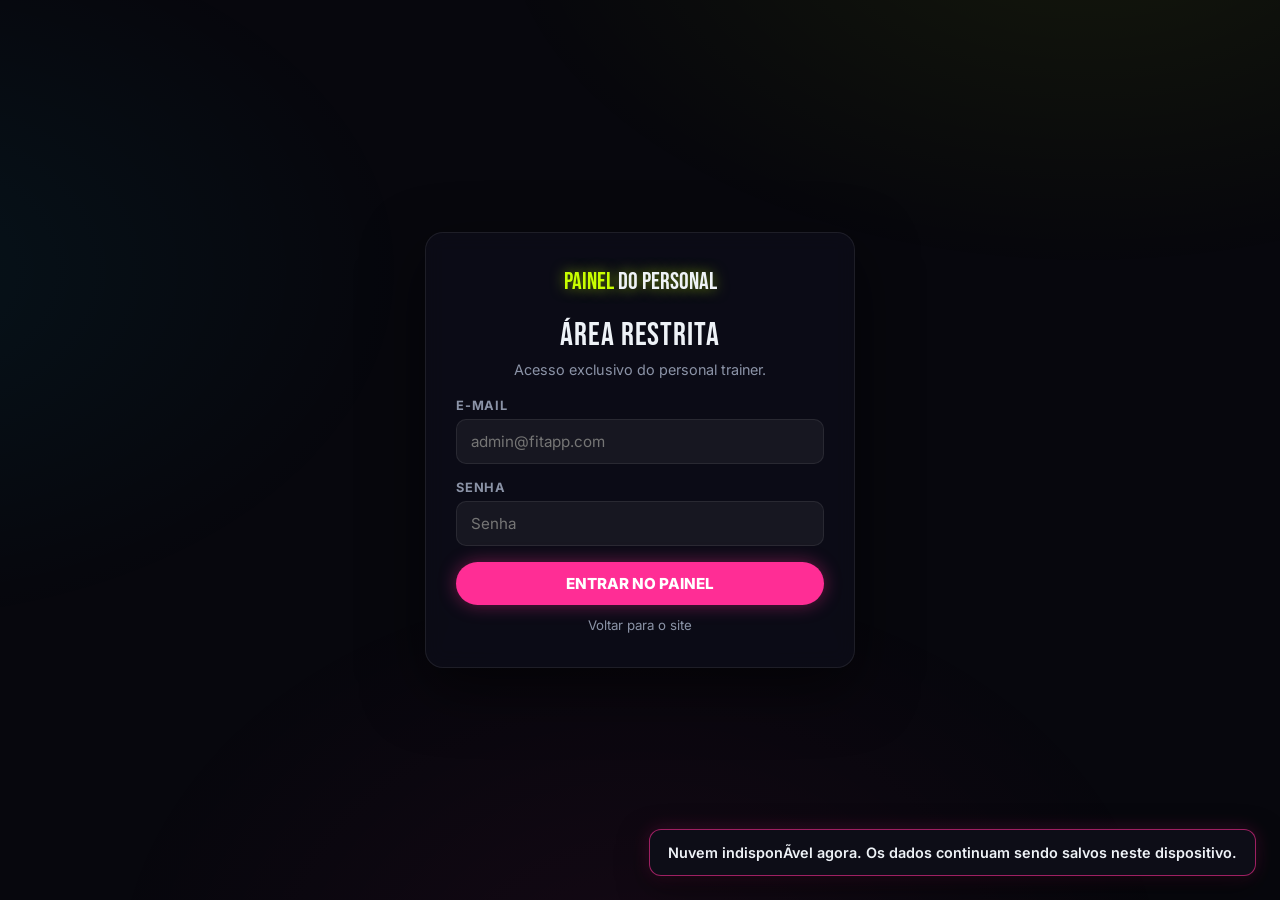
==== commit ff27d327: "Template genérico FitApp - remove marca Deleon, adiciona placeholders e instruções de reuso" ====
--- a/admin.html
+++ b/admin.html
@@ -1,4 +1,4 @@
-﻿<!DOCTYPE html>
+<!DOCTYPE html>
 <html lang="pt-BR">
 <head>
   <meta charset="UTF-8">
@@ -23,7 +23,7 @@
       <form id="form-admin">
         <div class="field">
           <label for="admin-email">E-mail</label>
-          <input type="email" id="admin-email" placeholder="admin@deleonfit.com" required>
+          <input type="email" id="admin-email" placeholder="admin@fitapp.com" required>
         </div>
         <div class="field">
           <label for="admin-senha">Senha</label>
@@ -160,7 +160,7 @@
             <h3 style="margin-bottom:14px;">CONFIGURAÇÕES GERAIS</h3>
             <div class="field">
               <label>Número do WhatsApp (com DDI/DDE, só números)</label>
-              <input type="text" id="cfg-whats" placeholder="5555997135782">
+              <input type="text" id="cfg-whats" placeholder="5511999999999">
             </div>
             <div class="field">
               <label>Mensagens motivacionais (uma por linha)</label>
